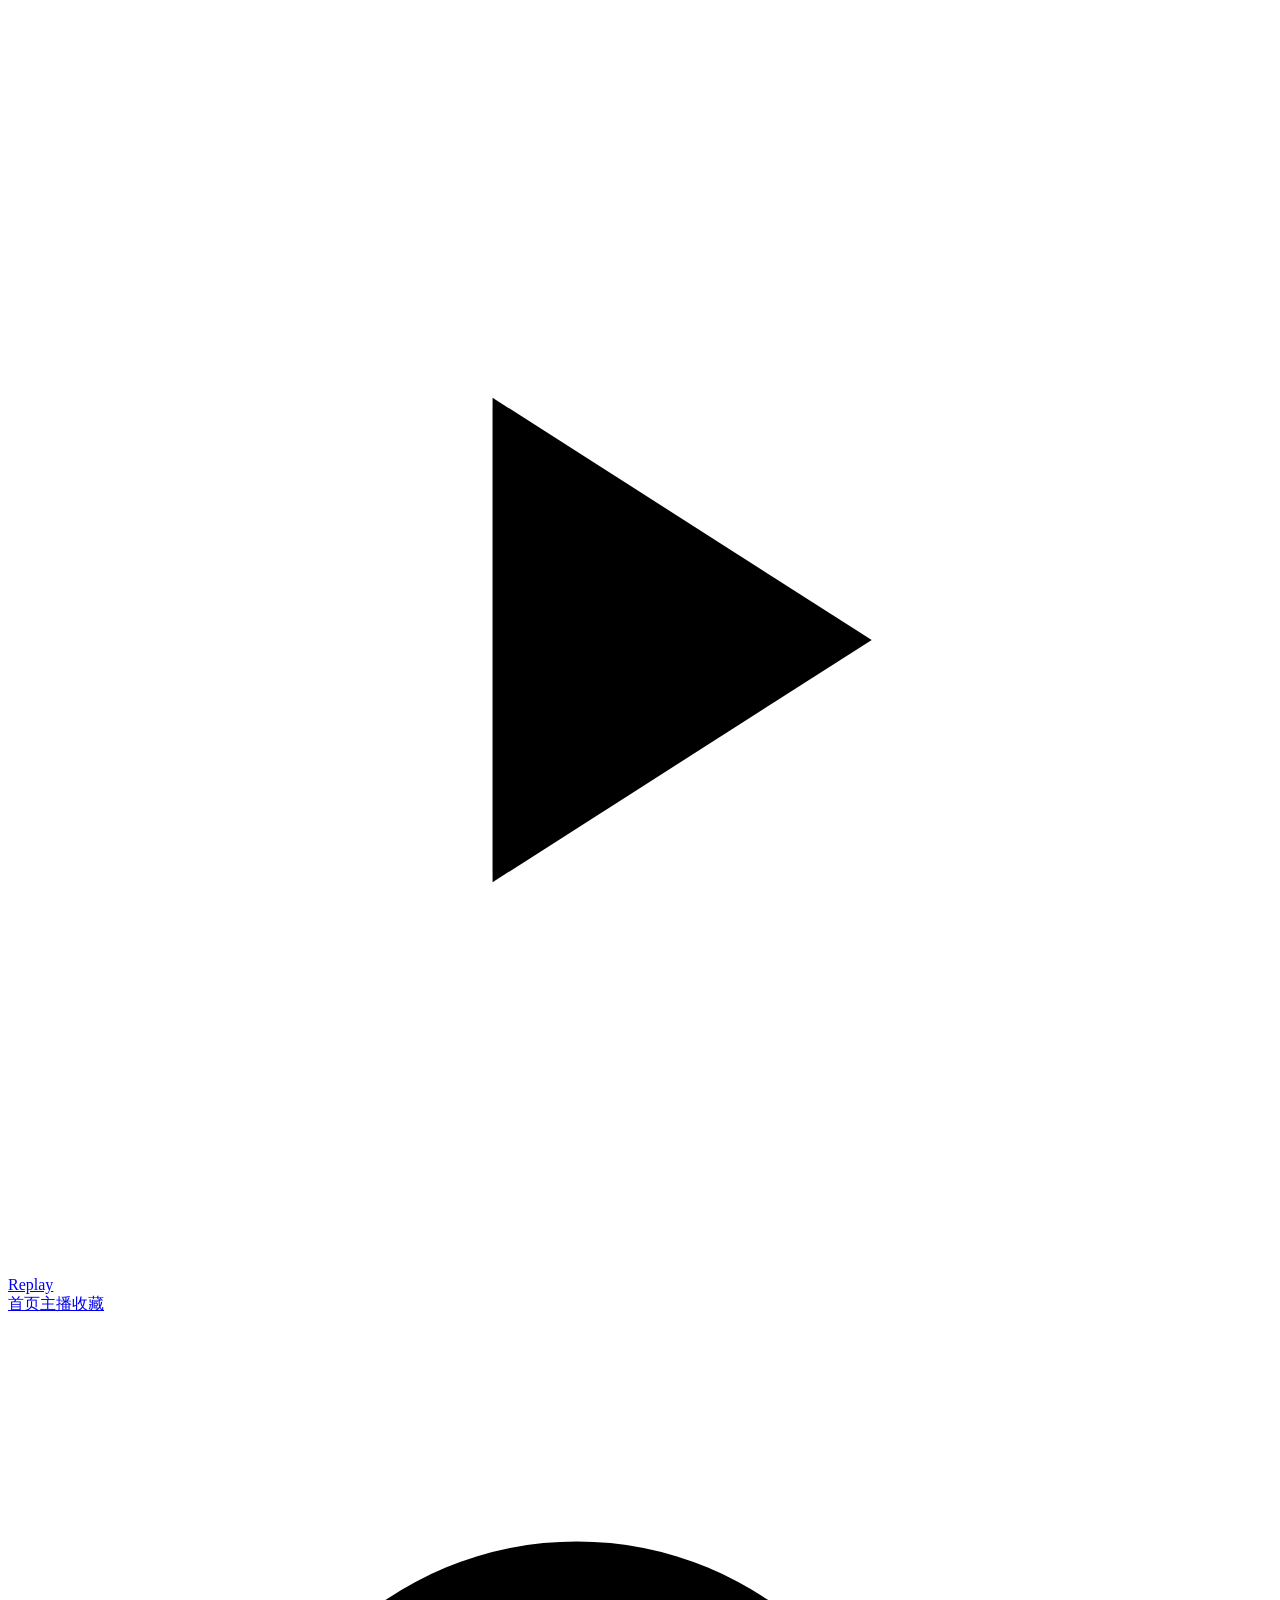
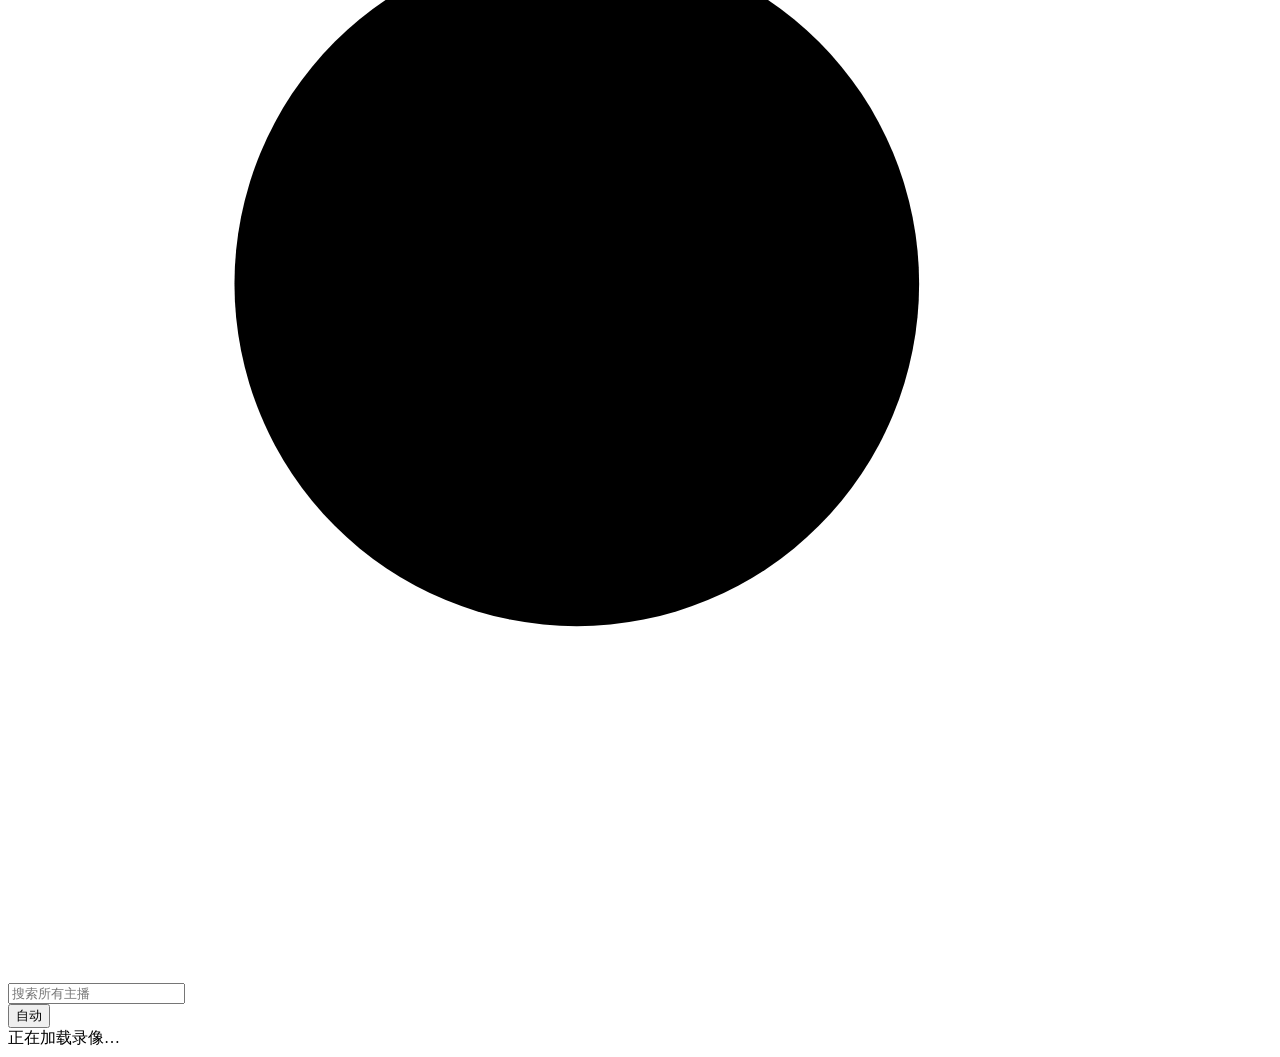
==== frontend/index.html @ 9ea66fc6 "style: enlarge primary navigation labels" ====
<!doctype html>
<html lang="zh-CN" data-player-library-only>
<head>
  <meta charset="utf-8">
  <meta name="viewport" content="width=device-width,initial-scale=1,viewport-fit=cover">
  <meta name="color-scheme" content="light dark">
  <meta name="theme-color" content="#f5f5f7">
  <title>Replay · 直播回放</title>
  <script>
    (() => {
      const mode = localStorage.getItem('replay-theme') || localStorage.getItem('replay-demo-theme') || 'auto';
      const dark = mode === 'dark' || (mode === 'auto' && matchMedia('(prefers-color-scheme:dark)').matches);
      document.documentElement.dataset.theme = dark ? 'dark' : 'light';
      document.documentElement.dataset.themeMode = mode;
    })();
  </script>
  <link rel="stylesheet" href="/static/app.css?v=20260901-rotate-player">
  <link rel="stylesheet" href="/style.css?v=8">
</head>
<body>
  <div class="ambient ambient-a"></div><div class="ambient ambient-b"></div>
  <header class="topbar">
    <div class="topbar-inner">
      <a class="brand" href="/" data-link aria-label="返回首页">
        <span class="brand-glyph"><svg viewBox="0 0 24 24"><path d="m9.2 7.4 7.2 4.6-7.2 4.6V7.4Z"/></svg></span><span>Replay</span>
      </a>
      <nav class="primary-nav" aria-label="主导航"><a href="/" data-link data-nav="home">首页</a><a href="/streamers" data-link data-nav="streamers">主播</a><a href="/favorites" data-link data-nav="favorites">收藏</a></nav>
      <nav class="crumbs" aria-label="当前位置"></nav>
      <form class="global-search" role="search">
        <svg viewBox="0 0 24 24"><circle cx="10.8" cy="10.8" r="6.5"/><path d="m16 16 4 4"/></svg>
        <input type="search" placeholder="搜索所有主播" autocomplete="off" aria-label="搜索所有主播">
      </form>
      <div class="theme-picker">
        <button class="theme-button" type="button" aria-haspopup="menu" aria-expanded="false"><span class="theme-symbol"></span><span class="theme-label">自动</span></button>
        <div class="theme-menu" role="menu" hidden>
          <button type="button" data-theme-choice="auto"><span>◐</span><span>自动</span><i>跟随系统</i><b>✓</b></button>
          <button type="button" data-theme-choice="light"><span>☀</span><span>浅色</span><b>✓</b></button>
          <button type="button" data-theme-choice="dark"><span>●</span><span>深色</span><b>✓</b></button>
        </div>
      </div>
    </div>
  </header>

  <main id="app"><div class="initial-loading"><i></i><span>正在加载录像…</span></div></main>

  <div class="toast" role="status" aria-live="polite"></div>
  <script src="/static/app.js?v=20260901-rotate-player"></script>
  <script type="module" src="/app.js?v=7"></script>
</body>
</html>
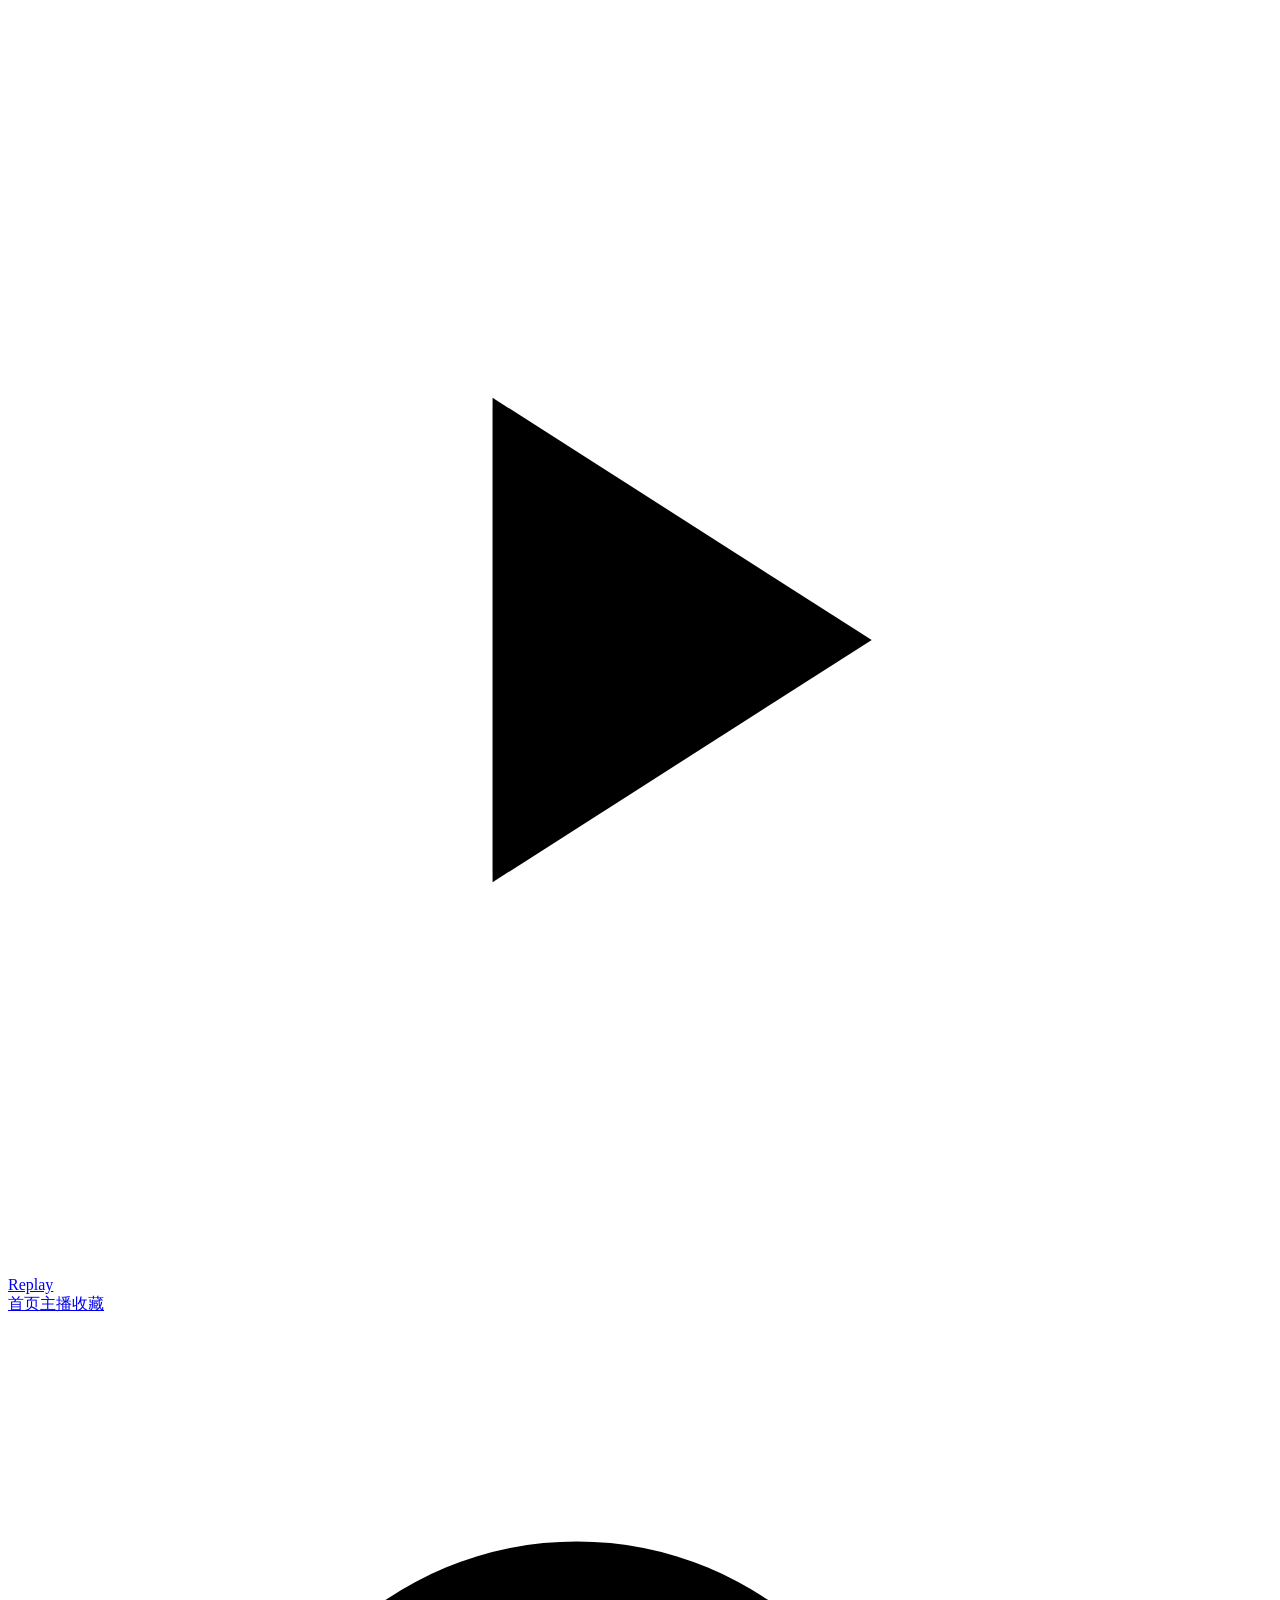
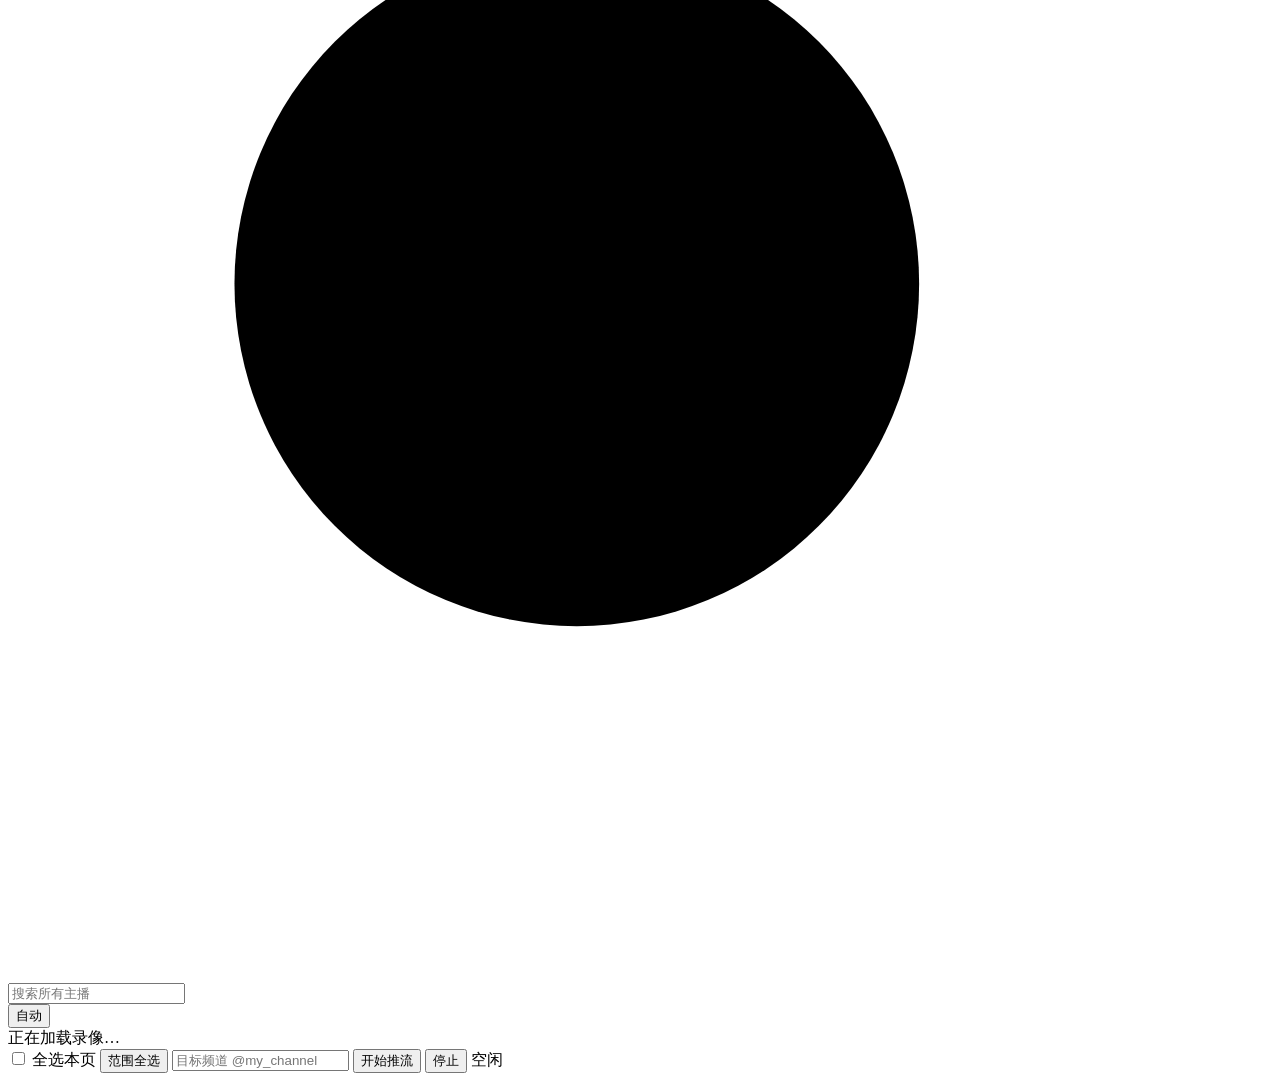
==== commit e6743d0b: "feat(live): 网页勾选推流到 Telegram 频道直播 - 后端: CreateGroupCall(rtmp_stream) 自动开播 + GetGroupCallStreamRtmpUr" ====
--- a/frontend/index.html
+++ b/frontend/index.html
@@ -5,6 +5,13 @@
   <meta name="viewport" content="width=device-width,initial-scale=1,viewport-fit=cover">
   <meta name="color-scheme" content="light dark">
   <meta name="theme-color" content="#f5f5f7">
+  <meta name="mobile-web-app-capable" content="yes">
+  <meta name="apple-mobile-web-app-capable" content="yes">
+  <meta name="apple-mobile-web-app-status-bar-style" content="black-translucent">
+  <meta name="apple-mobile-web-app-title" content="Replay">
+  <link rel="manifest" href="/manifest.webmanifest">
+  <link rel="icon" type="image/png" sizes="192x192" href="/icons/icon-192.png">
+  <link rel="apple-touch-icon" href="/icons/apple-touch-icon.png">
   <title>Replay · 直播回放</title>
   <script>
     (() => {
@@ -44,7 +51,24 @@
   <main id="app"><div class="initial-loading"><i></i><span>正在加载录像…</span></div></main>
 
   <div class="toast" role="status" aria-live="polite"></div>
+  <div class="live-dock" id="liveDock">
+    <label class="live-check-all"><input type="checkbox" id="liveCheckAll"> 全选本页</label>
+    <button type="button" id="liveSelectRange" title="按主播+日期范围选择">范围全选</button>
+    <input id="liveChannel" placeholder="目标频道 @my_channel" aria-label="目标频道">
+    <button type="button" id="liveStartBtn" class="live-start">开始推流</button>
+    <button type="button" id="liveStopBtn" class="live-stop">停止</button>
+    <span id="liveStatus" class="live-status">空闲</span>
+  </div>
   <script src="/static/app.js?v=20260901-rotate-player"></script>
-  <script type="module" src="/app.js?v=7"></script>
+  <script type="module" src="/app.js?v=8"></script>
+  <script>
+    // PWA：注册 Service Worker（仅缓存 App 壳子，录像流直通网络）。
+    // 非 https/localhost 环境会自动失败，静默忽略即可。
+    if ('serviceWorker' in navigator) {
+      window.addEventListener('load', () => {
+        navigator.serviceWorker.register('/sw.js').catch(() => {});
+      });
+    }
+  </script>
 </body>
 </html>
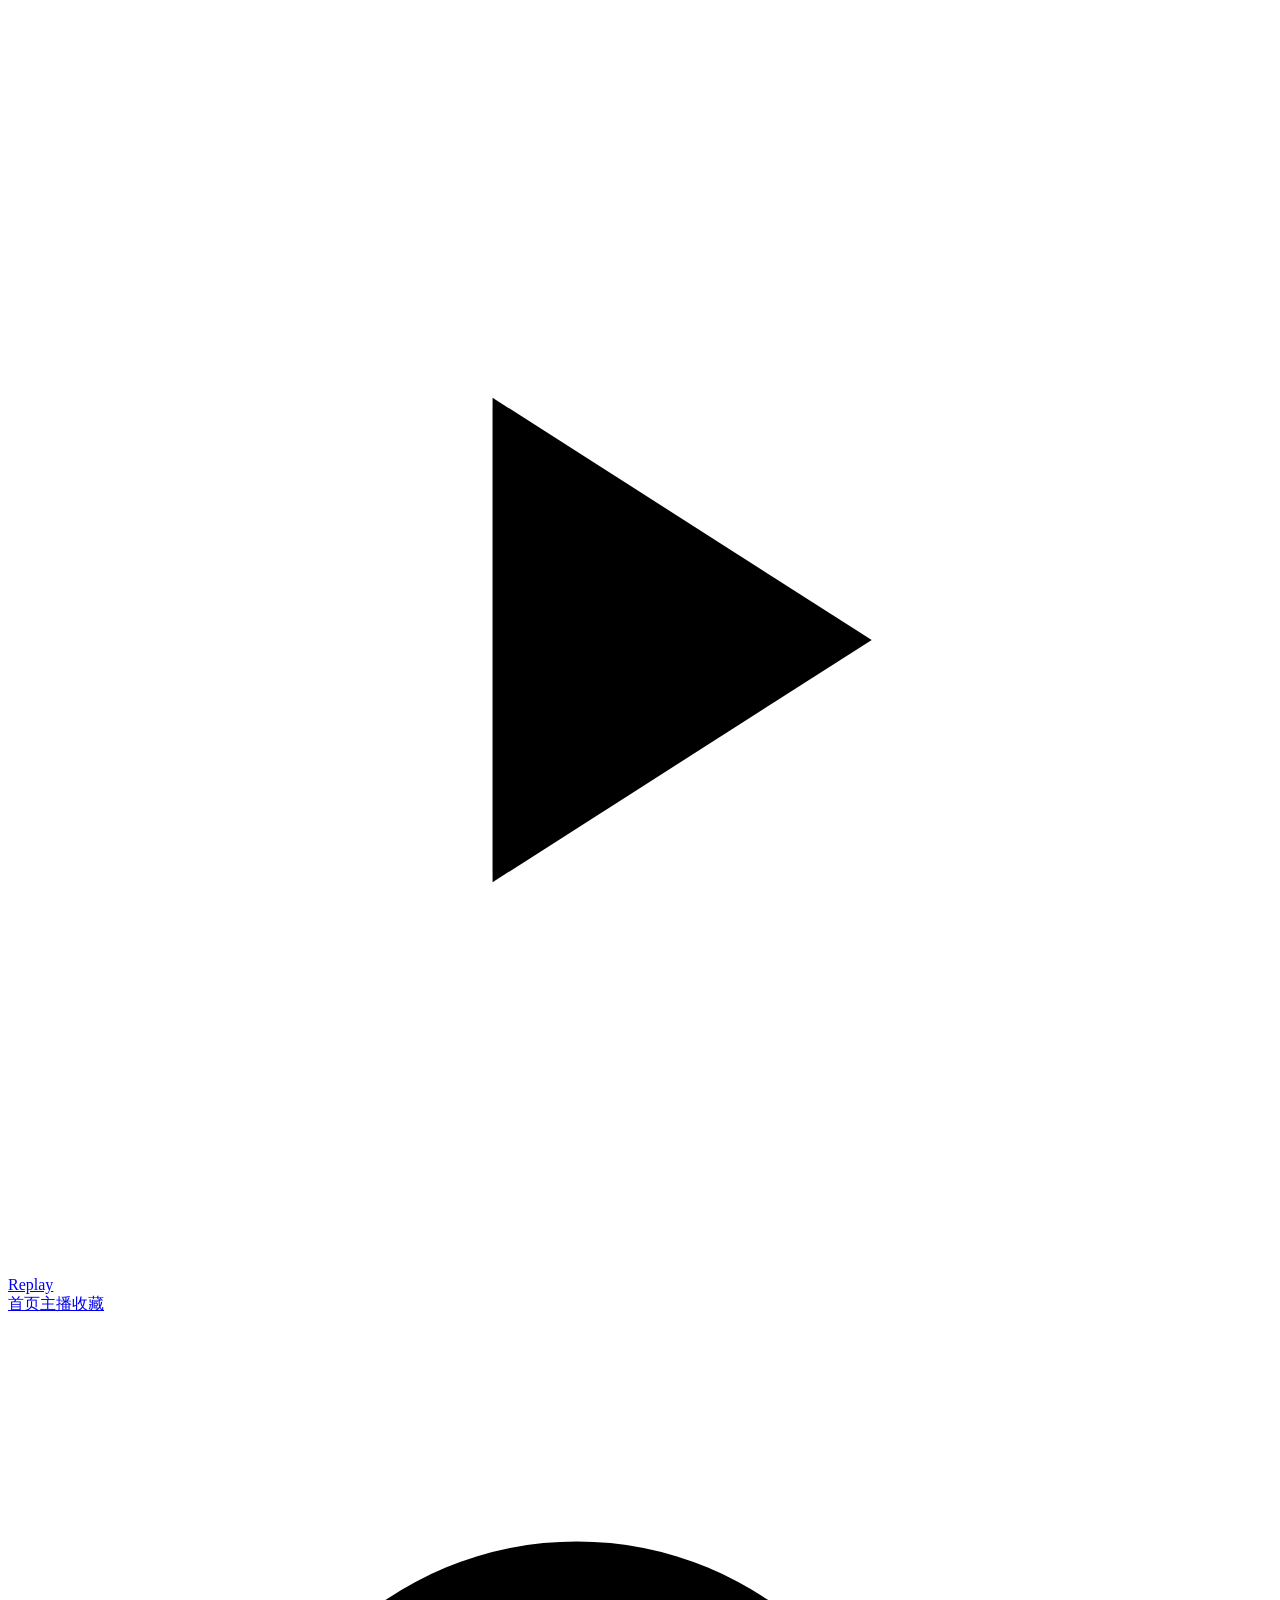
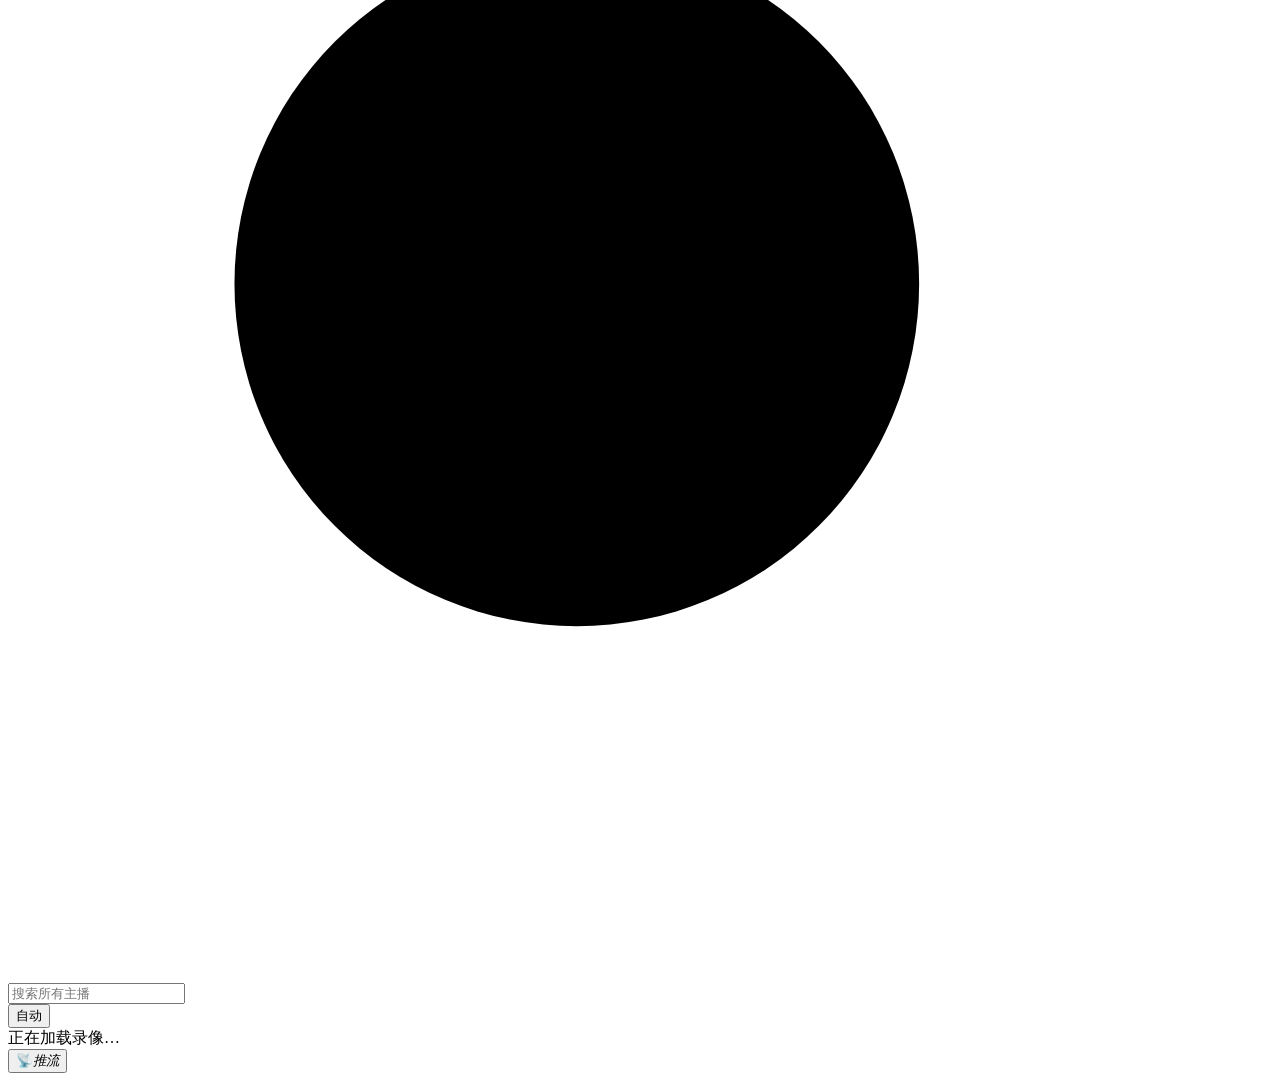
==== commit 20c38a89: "feat(live): 推流交互重做，悬浮按钮+底部面板+待播清单 - 后端新增 GET /api/live/candidates，一次返回主播+日期范围内的   录像（标签/时长/是否可播，TG 批" ====
--- a/frontend/index.html
+++ b/frontend/index.html
@@ -51,14 +51,27 @@
   <main id="app"><div class="initial-loading"><i></i><span>正在加载录像…</span></div></main>
 
   <div class="toast" role="status" aria-live="polite"></div>
-  <div class="live-dock" id="liveDock">
-    <label class="live-check-all"><input type="checkbox" id="liveCheckAll"> 全选本页</label>
-    <button type="button" id="liveSelectRange" title="按主播+日期范围选择">范围全选</button>
-    <input id="liveChannel" placeholder="目标频道 @my_channel" aria-label="目标频道">
-    <button type="button" id="liveStartBtn" class="live-start">开始推流</button>
-    <button type="button" id="liveStopBtn" class="live-stop">停止</button>
-    <span id="liveStatus" class="live-status">空闲</span>
-  </div>
+  <button type="button" id="liveFab" class="live-fab" aria-label="打开推流面板"><span aria-hidden="true">📡</span><em>推流</em><b id="liveFabBadge" hidden></b><i id="liveFabDot" hidden></i></button>
+  <div class="live-sheet-backdrop" id="liveSheetBackdrop" hidden></div>
+  <section class="live-sheet" id="liveSheet" hidden aria-label="推流到 Telegram 频道">
+    <header class="live-sheet-head"><strong>📡 推流到 Telegram 频道</strong><button type="button" id="liveSheetClose" aria-label="关闭">✕</button></header>
+    <p class="live-status-line" id="liveStatus">空闲</p>
+    <label class="live-field"><span>目标频道</span><input id="liveChannel" placeholder="@my_channel" autocomplete="off"></label>
+    <div class="live-field"><span>按主播 + 日期找片</span>
+      <div class="live-row">
+        <select id="liveStreamer" aria-label="选择主播"><option value="">选择主播…</option></select>
+        <input type="date" id="liveFrom" aria-label="开始日期">
+        <span class="live-tilde">~</span>
+        <input type="date" id="liveTo" aria-label="结束日期">
+        <button type="button" id="liveSearch">查找</button>
+      </div>
+    </div>
+    <div class="live-results" id="liveResults"><p class="live-hint">选好主播和日期范围，点「查找」就会列出录像，逐个打勾加入待播。</p></div>
+    <div class="live-field"><span>待播清单（<b id="liveCount">0</b>）<span class="live-field-ops"><button type="button" id="liveAddPage">＋加入本页全部</button><button type="button" id="liveClear">清空</button></span></span>
+      <ol class="live-playlist" id="livePlaylist"><li class="live-hint">还没有选片。可以在播放页给场次打勾，或上面按范围查找后勾选。</li></ol>
+    </div>
+    <div class="live-actions"><button type="button" id="liveStartBtn" class="primary">开始推流</button><button type="button" id="liveStopBtn">停止</button></div>
+  </section>
   <script src="/static/app.js?v=20260901-rotate-player"></script>
   <script type="module" src="/app.js?v=8"></script>
   <script>
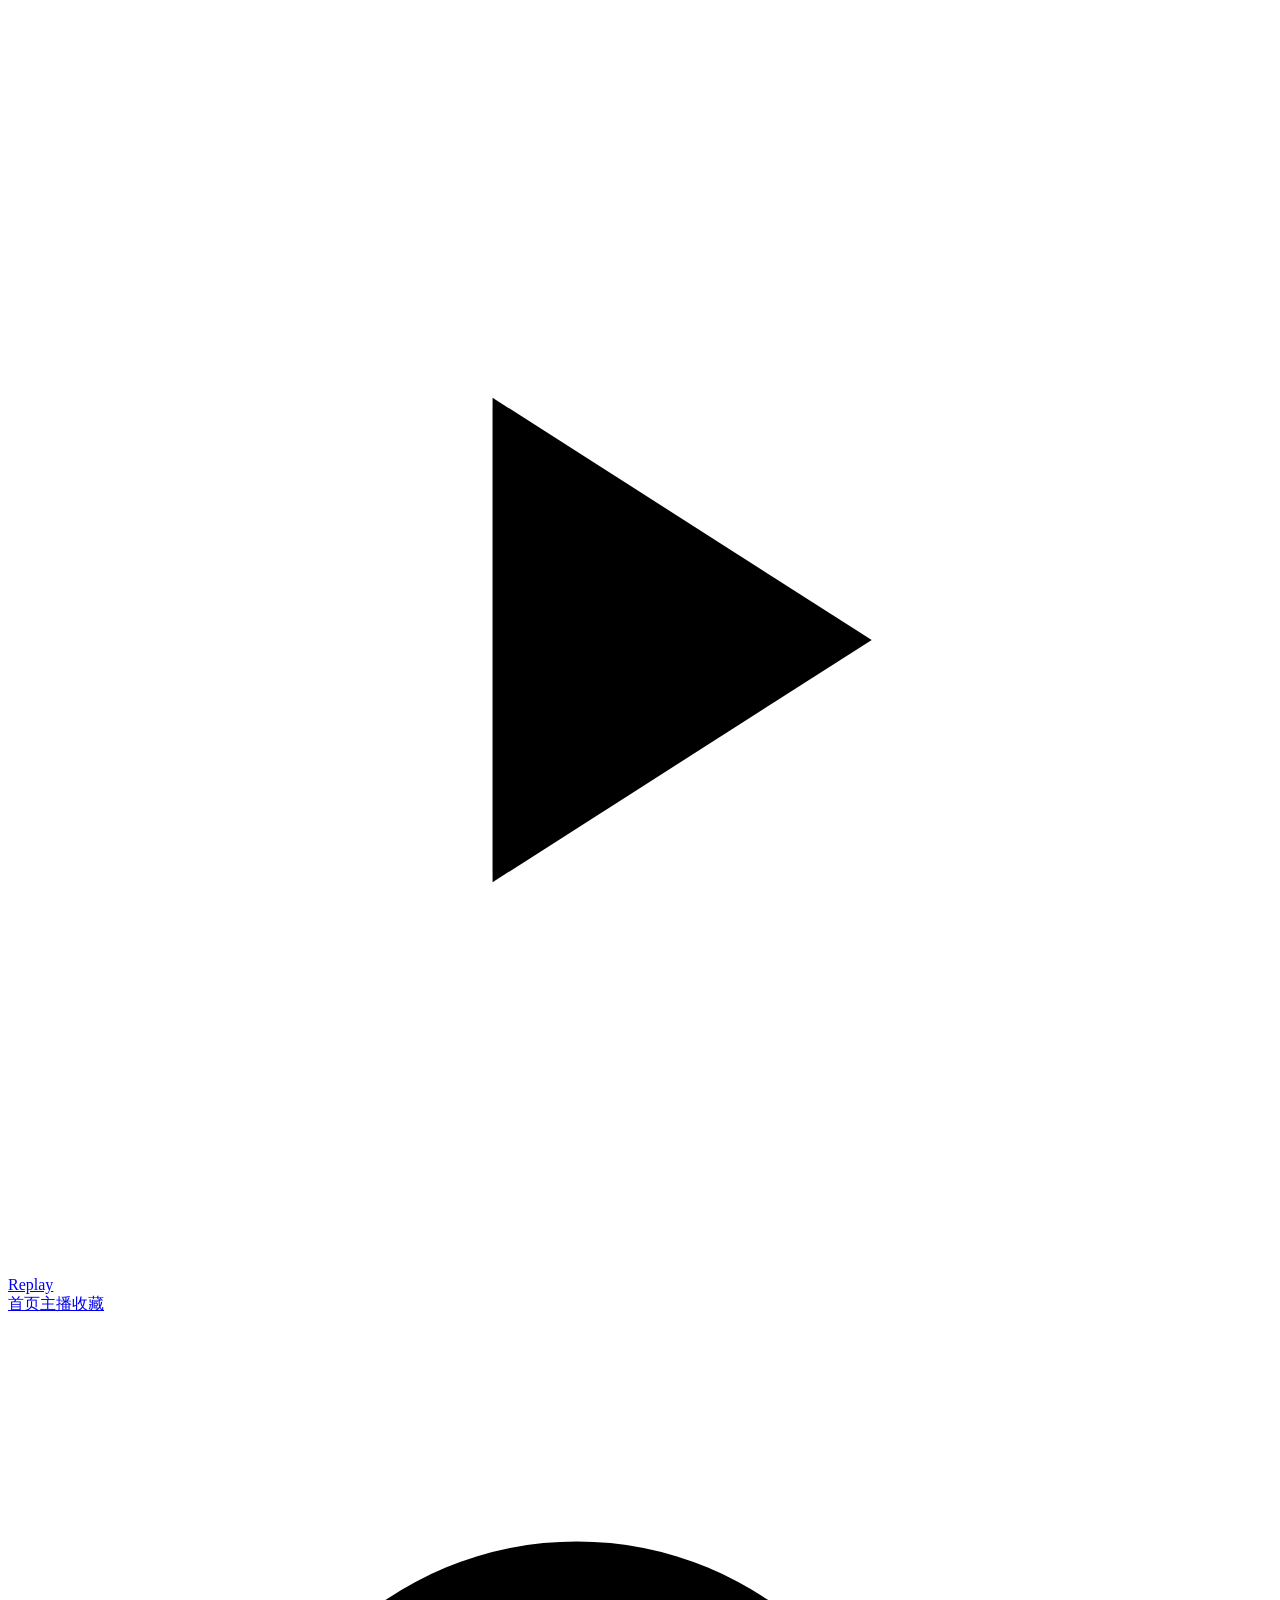
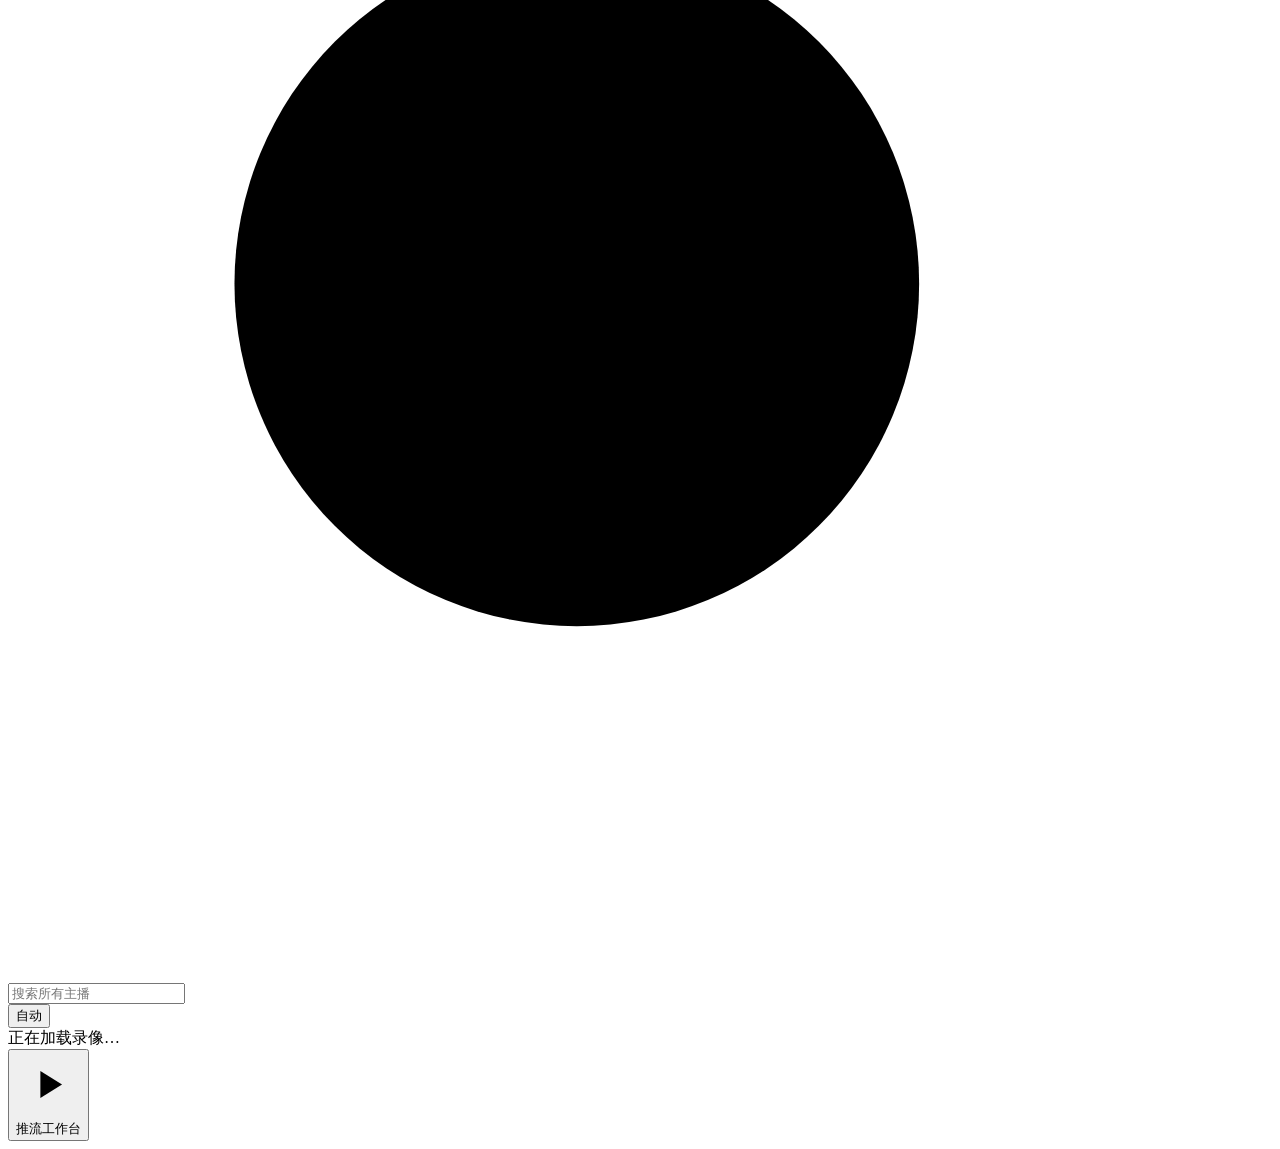
==== commit 61560d85: "Redesign live streaming studio with responsive queue workflow" ====
--- a/frontend/index.html
+++ b/frontend/index.html
@@ -22,7 +22,8 @@
     })();
   </script>
   <link rel="stylesheet" href="/static/app.css?v=20260901-rotate-player">
-  <link rel="stylesheet" href="/style.css?v=8">
+  <link rel="stylesheet" href="/style.css?v=9">
+  <link rel="stylesheet" href="/live.css?v=1">
 </head>
 <body>
   <div class="ambient ambient-a"></div><div class="ambient ambient-b"></div>
@@ -51,29 +52,45 @@
   <main id="app"><div class="initial-loading"><i></i><span>正在加载录像…</span></div></main>
 
   <div class="toast" role="status" aria-live="polite"></div>
-  <button type="button" id="liveFab" class="live-fab" aria-label="打开推流面板"><span aria-hidden="true">📡</span><em>推流</em><b id="liveFabBadge" hidden></b><i id="liveFabDot" hidden></i></button>
-  <div class="live-sheet-backdrop" id="liveSheetBackdrop" hidden></div>
-  <section class="live-sheet" id="liveSheet" hidden aria-label="推流到 Telegram 频道">
-    <header class="live-sheet-head"><strong>📡 推流到 Telegram 频道</strong><button type="button" id="liveSheetClose" aria-label="关闭">✕</button></header>
-    <p class="live-status-line" id="liveStatus">空闲</p>
-    <label class="live-field"><span>目标频道</span><input id="liveChannel" placeholder="@my_channel" autocomplete="off"></label>
-    <div class="live-field"><span>按主播 + 日期找片</span>
-      <div class="live-row">
-        <select id="liveStreamer" aria-label="选择主播"><option value="">选择主播…</option></select>
-        <input type="date" id="liveFrom" aria-label="开始日期">
-        <span class="live-tilde">~</span>
-        <input type="date" id="liveTo" aria-label="结束日期">
-        <button type="button" id="liveSearch">查找</button>
-      </div>
+  <button type="button" id="liveFab" class="live-fab" aria-haspopup="dialog" aria-controls="liveSheet"><svg viewBox="0 0 24 24" aria-hidden="true"><path d="m9 7 8 5-8 5V7Z"/><path d="M5 5v14M20 5v14"/></svg><span>推流工作台</span><b id="liveFabBadge" hidden></b><i id="liveFabDot" hidden></i></button>
+  <dialog class="live-sheet" id="liveSheet" aria-labelledby="liveTitle" data-view="library">
+    <header class="live-sheet-head">
+      <div><span class="live-eyebrow">REPLAY / LIVE STUDIO</span><h2 id="liveTitle">让精彩，接着播。</h2><p>挑选录像，编排顺序，推流到 Telegram 频道。</p></div>
+      <button type="button" id="liveSheetClose" class="live-icon-button" aria-label="关闭工作台">✕</button>
+    </header>
+    <nav class="live-mobile-tabs" aria-label="工作台视图"><button type="button" data-live-view="library" aria-pressed="true">01 选择录像</button><button type="button" data-live-view="queue" aria-pressed="false">02 待播与开播 <b id="liveMobileCount">0</b></button></nav>
+    <div class="live-workspace">
+      <section class="live-library" aria-labelledby="liveLibraryTitle">
+        <div class="live-section-title"><div><span class="live-step">01</span><h3 id="liveLibraryTitle">选择录像</h3></div><span class="live-caption">勾选即加入待播</span></div>
+        <form id="liveFilterForm" class="live-filters">
+          <details class="live-streamer-filter"><summary>主播范围 <span id="liveStreamerSummary">全部主播</span></summary>
+            <div class="live-field-ops"><button type="button" id="liveStreamersAll">全选</button><button type="button" id="liveStreamersNone">不限主播</button></div>
+            <div class="live-streamer-box" id="liveStreamerBox"><p class="live-hint">正在加载主播…</p></div>
+          </details>
+          <div class="live-date-row"><label class="live-field"><span>开始日期</span><input type="date" id="liveFrom"></label><label class="live-field"><span>结束日期</span><input type="date" id="liveTo"></label><button type="submit" id="liveSearch" class="live-primary">查找录像</button></div>
+          <details class="live-advanced"><summary>排除指定日期 <span>可选</span></summary><label class="live-field"><span>多个日期用逗号分隔</span><input id="liveExclude" placeholder="2026-08-01, 2026-08-02" autocomplete="off"></label></details>
+          <p class="live-caption">不填日期则查找全部时间；已选录像不会因筛选改变而丢失。</p>
+        </form>
+        <div class="live-results-toolbar"><strong id="liveResultSummary" role="status">录像库</strong><div class="live-field-ops"><button type="button" id="liveResultsAll" disabled>全选</button><button type="button" id="liveResultsInvert" disabled>反选</button><button type="button" id="liveResultsNone" disabled>取消选择</button></div></div>
+        <div class="live-results" id="liveResults" aria-busy="false"><div class="live-empty"><span aria-hidden="true">＋</span><strong>从一段精彩开始</strong><p>设置主播和日期，查找想要推流的录像。<br>也可以在播放页将整场录像加入待播。</p></div></div>
+      </section>
+      <aside class="live-queue" aria-labelledby="liveQueueTitle">
+        <div class="live-section-title"><div><span class="live-step">02</span><h3 id="liveQueueTitle">待播清单 <b id="liveCount">0</b></h3></div><button type="button" id="liveClear" class="live-text-button" disabled>清空</button></div>
+        <p class="live-caption">按顺序播放 · 草稿自动保存在此浏览器</p>
+        <ol class="live-playlist" id="livePlaylist"></ol>
+        <div class="live-broadcast">
+          <label class="live-field"><span>推流到 Telegram</span><input id="liveChannel" placeholder="@my_channel 或频道 ID" autocomplete="off" spellcheck="false" aria-describedby="liveChannelHint"></label>
+          <p class="live-caption" id="liveChannelHint">请确保服务端登录账号拥有目标频道的直播管理权限。</p>
+          <div class="live-monitor" id="liveMonitor" data-status="unknown"><div><i></i><strong id="liveStatus">正在同步状态…</strong><span id="liveProgressText"></span></div><p id="liveCurrent">连接服务后即可开播</p><progress id="liveProgress" max="1" value="0" aria-label="推流录像进度" hidden></progress></div>
+          <p id="liveFeedback" class="live-feedback" role="status" aria-live="polite" hidden></p>
+          <div class="live-actions"><button type="button" id="liveStartBtn" class="live-primary" disabled>开始推流</button><button type="button" id="liveStopBtn" class="live-stop" hidden>停止推流</button></div>
+          <p class="live-caption live-close-hint">关闭工作台不会中断推流</p>
+        </div>
+      </aside>
     </div>
-    <div class="live-results" id="liveResults"><p class="live-hint">选好主播和日期范围，点「查找」就会列出录像，逐个打勾加入待播。</p></div>
-    <div class="live-field"><span>待播清单（<b id="liveCount">0</b>）<span class="live-field-ops"><button type="button" id="liveAddPage">＋加入本页全部</button><button type="button" id="liveClear">清空</button></span></span>
-      <ol class="live-playlist" id="livePlaylist"><li class="live-hint">还没有选片。可以在播放页给场次打勾，或上面按范围查找后勾选。</li></ol>
-    </div>
-    <div class="live-actions"><button type="button" id="liveStartBtn" class="primary">开始推流</button><button type="button" id="liveStopBtn">停止</button></div>
-  </section>
+  </dialog>
   <script src="/static/app.js?v=20260901-rotate-player"></script>
-  <script type="module" src="/app.js?v=8"></script>
+  <script type="module" src="/app.js?v=9"></script>
   <script>
     // PWA：注册 Service Worker（仅缓存 App 壳子，录像流直通网络）。
     // 非 https/localhost 环境会自动失败，静默忽略即可。
